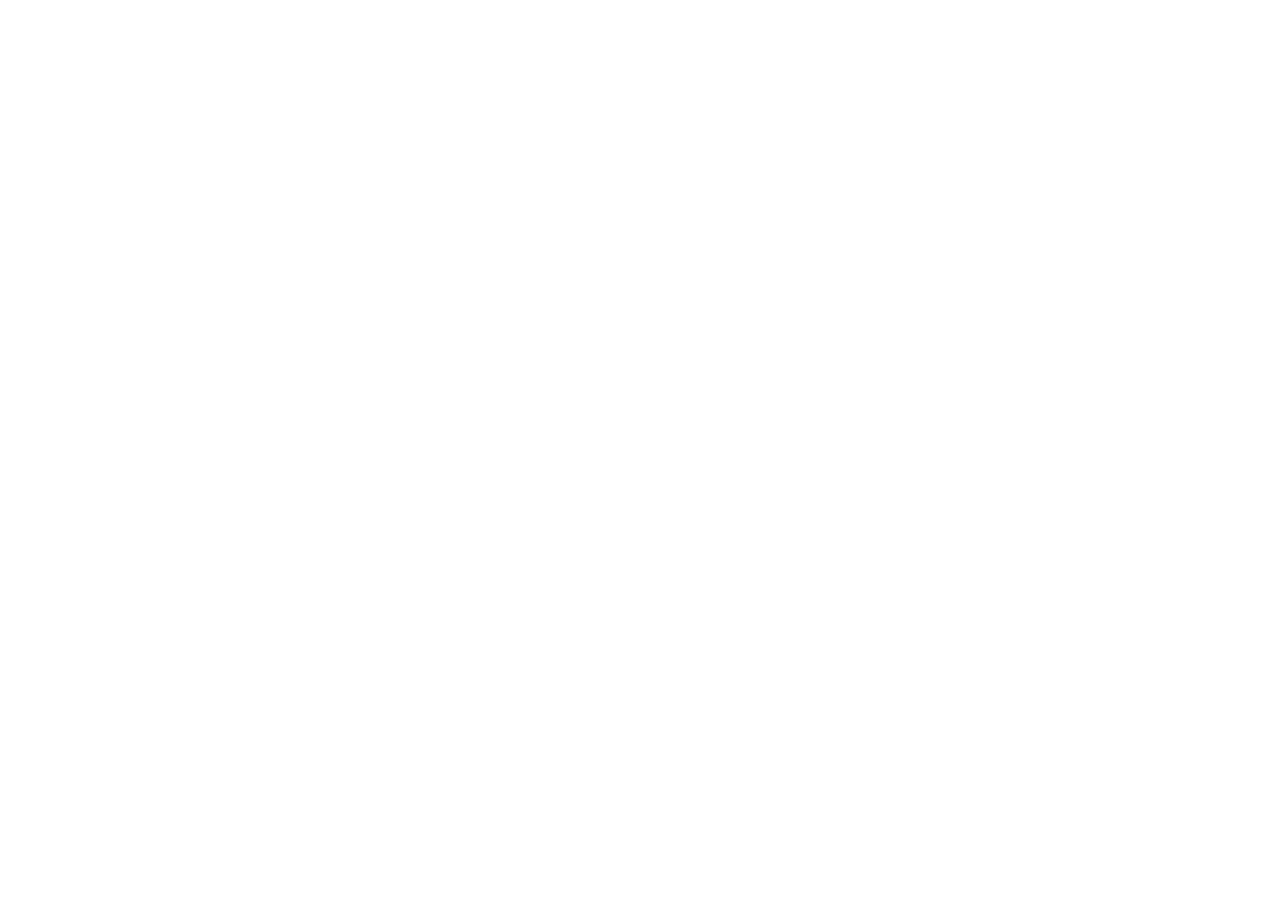
==== index.html @ 908a4ae1 "projeto social" ====
<!DOCTYPE html>
<html lang="pt-br">
<head>
    <meta charset="UTF-8">
    <meta name="viewport" content="width=device-width, initial-scale=1.0">
    <link rel="shortcut icon" href="favicon.ico" type="image/x-icon">
    <title>Projeto Redes Sociais</title>
</head>
<body>
    
</body>
</html>
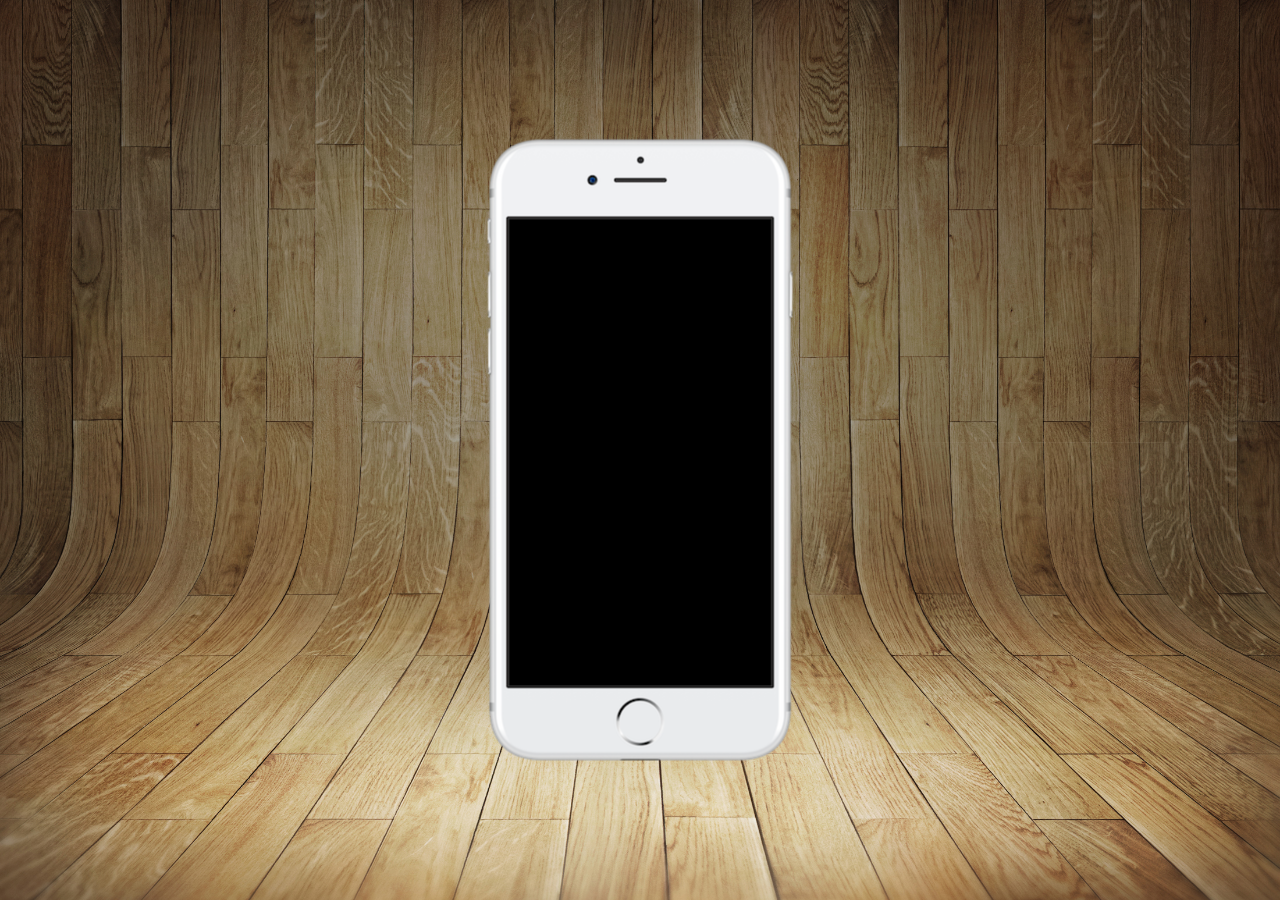
==== commit 8221b14b: "primeira atualização" ====
--- a/index.html
+++ b/index.html
@@ -3,10 +3,18 @@
 <head>
     <meta charset="UTF-8">
     <meta name="viewport" content="width=device-width, initial-scale=1.0">
-    <link rel="shortcut icon" href="favicon.ico" type="image/x-icon">
+    <link rel="shortcut icon" href="" type="image/x-icon">
+    <link rel="stylesheet" href="estilos/style.css">
     <title>Projeto Redes Sociais</title>
 </head>
 <body>
-    
+    <main>
+        <section id="telefone">
+
+        </section>
+        <section id="redes-sociais">
+
+        </section>
+    </main>
 </body>
 </html>--- a/estilos/style.css
+++ b/estilos/style.css
@@ -0,0 +1,35 @@
+@charset "UTF-8";
+
+* {
+    margin: 0px;
+    padding: 0px;
+    font-family: Arial, Helvetica, sans-serif;
+}
+
+html, body {
+    height: 100vh;
+    width: 100vw;
+    background-color: black;
+}
+
+body {
+    background: url('../imagens/fundo-madeira.jpg') no-repeat top center;
+    background-size: cover;
+    background-attachment: fixed;
+}
+
+main {
+    position: relative;
+    height: 100vh;
+}
+
+#telefone {
+    position: absolute;
+    top: 50%;
+    left: 50%;
+    transform: translate(-50%, -50%);
+    height: 627px;
+    width: 311px;
+    background: url('../imagens/frame-iphone.png') no-repeat;
+
+}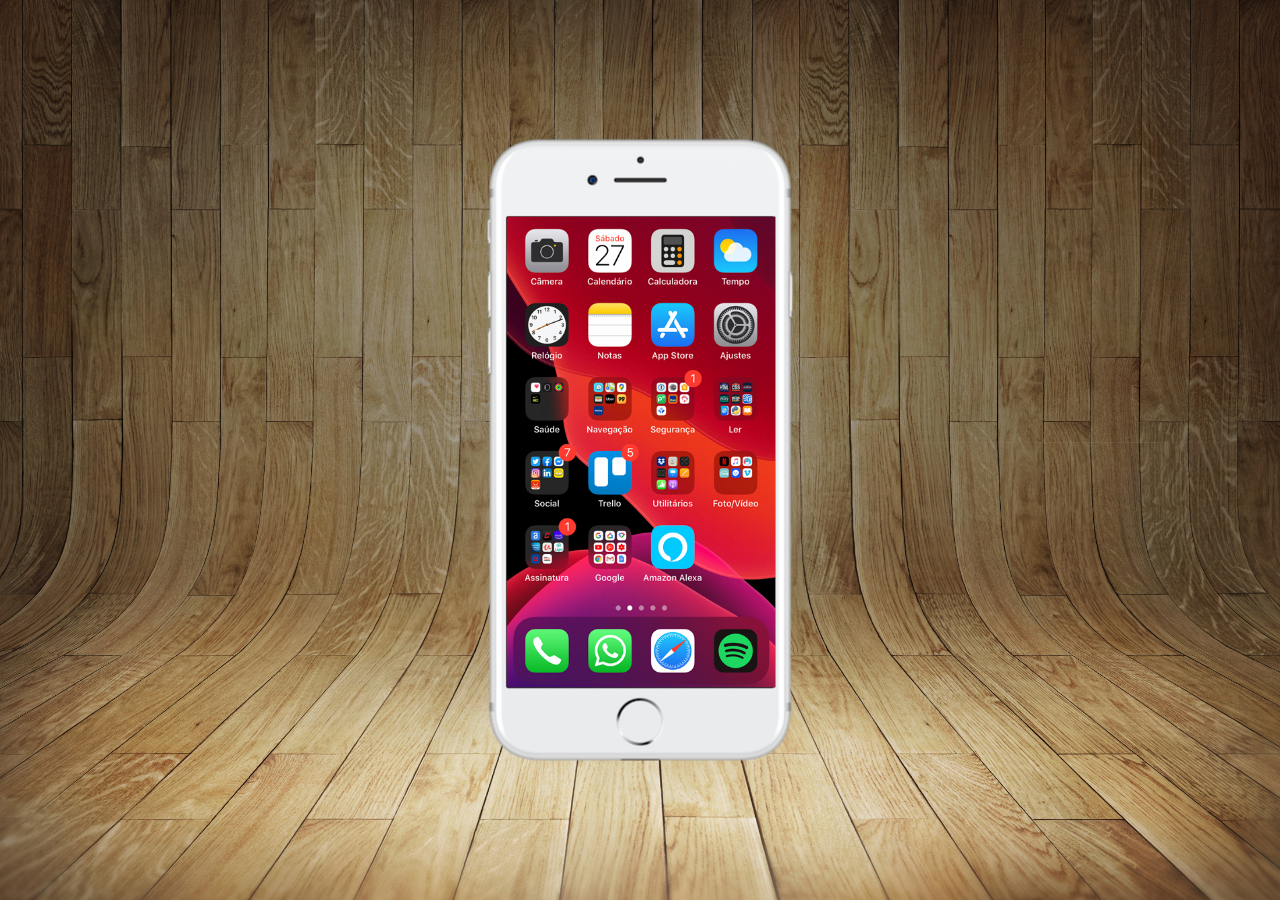
==== commit 2113d968: "criei a tela home" ====
--- a/index.html
+++ b/index.html
@@ -10,7 +10,7 @@
 <body>
     <main>
         <section id="telefone">
-
+            <iframe src="home.html" name="tela" id="tela" frameborder="0"></iframe>
         </section>
         <section id="redes-sociais">
 
--- a/estilos/style.css
+++ b/estilos/style.css
@@ -32,4 +32,13 @@
     width: 311px;
     background: url('../imagens/frame-iphone.png') no-repeat;
 
+}
+
+#tela {
+    position: relative;
+    top: 80px;
+    left: 22px;
+    width: 269px;
+    height: 471px;
+
 }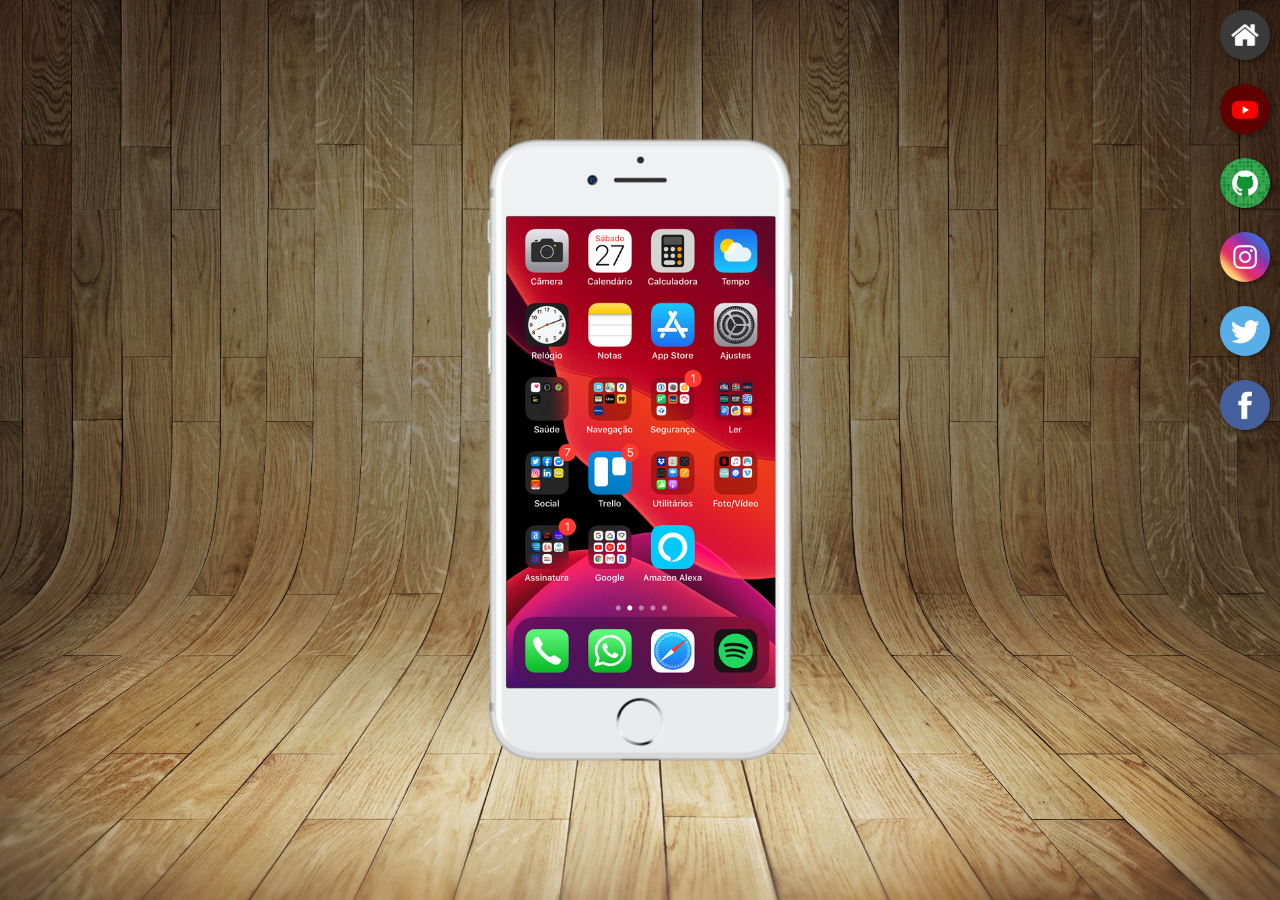
==== commit 17ad4cf2: "atualização projeto social" ====
--- a/index.html
+++ b/index.html
@@ -10,10 +10,17 @@
 <body>
     <main>
         <section id="telefone">
-            <iframe src="home.html" name="tela" id="tela" frameborder="0"></iframe>
+            <iframe src="home.html" name="tela" id="tela" frameborder="0">
+                Seu navegador não é compatível com isso.
+            </iframe>
         </section>
         <section id="redes-sociais">
-
+            <a href="#" target="tela"><img src="imagens/logo-home.jpg" alt="Home"></a><br>
+            <a href="#" target="tela"><img src="imagens/logo-youtube.jpg" alt="Youtube"></a><br>
+            <a href="#" target="tela"><img src="imagens/logo-github.jpg" alt="GitHub"></a><br>
+            <a href="#" target="tela"><img src="imagens/logo-instagram.jpg" alt="Instagram"></a><br>
+            <a href="#" target="tela"><img src="imagens/logo-twitter.jpg" alt="Twitter"></a><br>
+            <a href="#" target="tela"><img src="imagens/logo-facebook.jpg" alt="Facebook"></a>
         </section>
     </main>
 </body>
--- a/estilos/style.css
+++ b/estilos/style.css
@@ -40,5 +40,24 @@
     left: 22px;
     width: 269px;
     height: 471px;
+}
+
+#redes-sociais {
+    text-align: right;
+}
+
+section#redes-sociais img {
+    width: 50px;
+    margin: 10px;
+    border-radius: 50%;
+    box-shadow: 2px 2px 5px rgba(0, 0, 0, 0.400);
+    box-sizing: border-box;
+}
+
+#redes-sociais img:hover {
+    border: 2px solid rgba(255, 255, 255, 0.616);
+    transform: translate(-3px, -3px);
+    box-shadow: 5px 5px 10px rgba(0, 0, 0, 0.493);
+    transition: transform 0.5s, border 0.2s;
 
 }